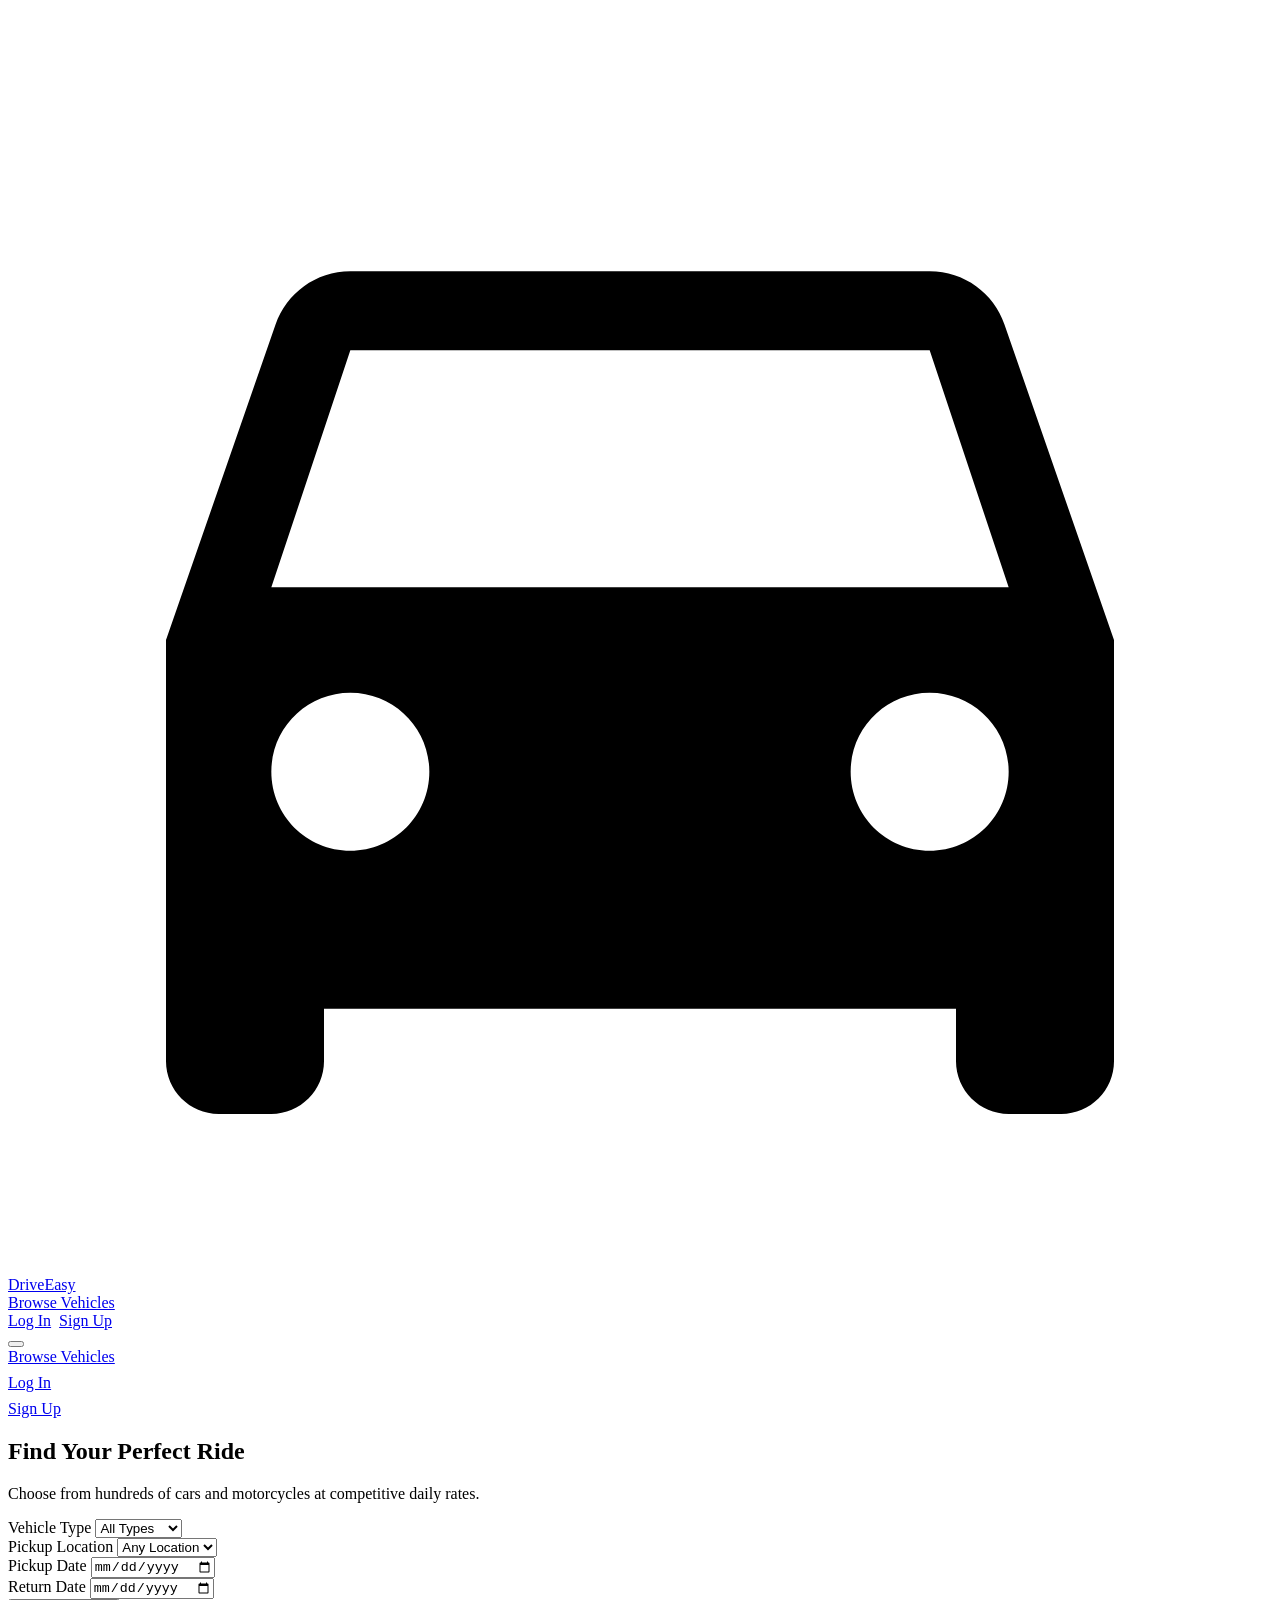
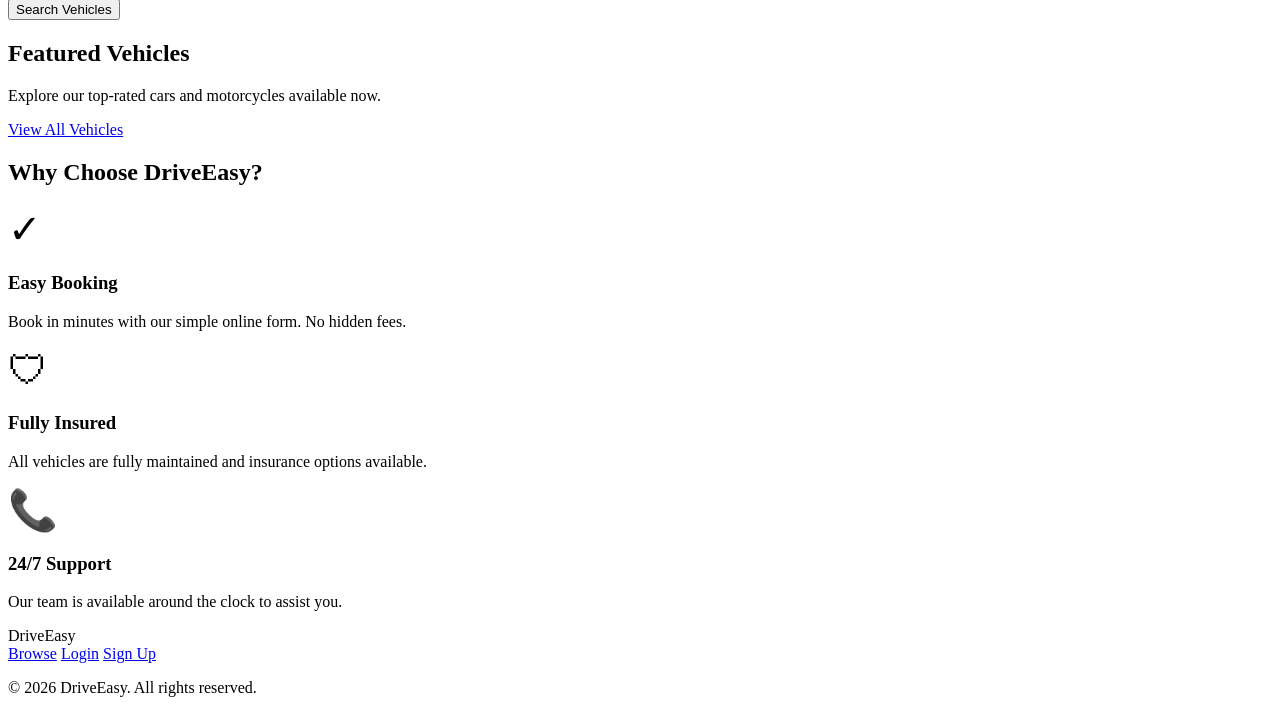
==== frontend/index.html @ a813a677 "Initial commit" ====
<!DOCTYPE html>
<html lang="en">
<head>
  <meta charset="UTF-8" />
  <meta name="viewport" content="width=device-width, initial-scale=1.0" />
  <title>DriveEasy — Car & Motorcycle Rental</title>
  <link rel="stylesheet" href="/css/style.css" />
  <link rel="stylesheet" href="/css/responsive.css" />
</head>
<body data-page="home">

  <!-- ── NAVIGATION ──────────────────────────────────────── -->
  <header>
    <nav class="navbar" role="navigation" aria-label="Main navigation">
      <div class="container">
        <a href="/index.html" class="navbar-brand" aria-label="DriveEasy home">
          <svg viewBox="0 0 24 24" aria-hidden="true">
            <path d="M18.92 6.01C18.72 5.42 18.16 5 17.5 5h-11c-.66 0-1.21.42-1.42 1.01L3 12v8c0 .55.45 1 1 1h1c.55 0 1-.45 1-1v-1h12v1c0 .55.45 1 1 1h1c.55 0 1-.45 1-1v-8l-2.08-5.99zM6.5 16c-.83 0-1.5-.67-1.5-1.5S5.67 13 6.5 13s1.5.67 1.5 1.5S7.33 16 6.5 16zm11 0c-.83 0-1.5-.67-1.5-1.5s.67-1.5 1.5-1.5 1.5.67 1.5 1.5-.67 1.5-1.5 1.5zM5 11l1.5-4.5h11L19 11H5z"/>
          </svg>
          DriveEasy
        </a>

        <!-- Desktop links -->
        <div class="nav-links" id="nav-links">
          <a href="/pages/search.html">Browse Vehicles</a>

          <!-- Logged-in links -->
          <a href="/pages/my-bookings.html" data-auth="loggedIn" style="display:none">My Bookings</a>
          <a href="/pages/admin/dashboard.html" data-auth-role="staff,manager" style="display:none">Admin</a>

          <!-- Auth buttons -->
          <div data-auth="loggedOut" style="display:flex;gap:8px;">
            <a href="/pages/login.html"    class="btn btn-secondary btn-sm">Log In</a>
            <a href="/pages/register.html" class="btn btn-primary   btn-sm">Sign Up</a>
          </div>

          <!-- Avatar + dropdown (populated by auth.js) -->
          <div class="nav-user" data-auth="loggedIn" style="display:none"></div>
        </div>

        <!-- Hamburger (mobile) -->
        <button class="hamburger" id="hamburger-btn" aria-label="Toggle menu" aria-expanded="false">
          <span></span><span></span><span></span>
        </button>
      </div>

      <!-- Mobile menu -->
      <div class="mobile-menu" id="mobile-menu" role="menu">
        <a href="/pages/search.html">Browse Vehicles</a>
        <a href="/pages/my-bookings.html" data-mobile-auth="loggedIn" style="display:none">My Bookings</a>
        <a href="/pages/admin/dashboard.html" data-mobile-auth-role="staff,manager" style="display:none">Admin</a>
        <a href="/pages/profile.html" data-mobile-auth="loggedIn" style="display:none">Profile</a>
        <div data-mobile-auth="loggedOut" style="display:flex;flex-direction:column;gap:8px;padding-top:8px;">
          <a href="/pages/login.html"    class="btn btn-secondary">Log In</a>
          <a href="/pages/register.html" class="btn btn-primary">Sign Up</a>
        </div>
        <button class="btn btn-secondary" data-action="logout" data-mobile-auth="loggedIn" style="display:none">Log Out</button>
      </div>
    </nav>
  </header>

  <main>
    <!-- ── HERO ──────────────────────────────────────────── -->
    <section class="hero" aria-labelledby="hero-heading">
      <div class="container">
        <h1 class="hero-title" id="hero-heading">Find Your Perfect Ride</h1>
        <p class="hero-subtitle">
          Choose from hundreds of cars and motorcycles at competitive daily rates.
        </p>

        <!-- Hero Search Form -->
        <form class="hero-search" id="hero-search-form" aria-label="Vehicle search">
          <div class="form-group" style="margin:0">
            <label for="search-type">Vehicle Type</label>
            <select id="search-type" aria-label="Select vehicle type">
              <option value="">All Types</option>
              <option value="car">Car</option>
              <option value="motorcycle">Motorcycle</option>
              <option value="suv">SUV</option>
              <option value="van">Van</option>
              <option value="truck">Truck</option>
            </select>
          </div>

          <div class="form-group" style="margin:0">
            <label for="search-location">Pickup Location</label>
            <select id="search-location" aria-label="Select pickup location">
              <option value="">Any Location</option>
            </select>
          </div>

          <div class="form-group" style="margin:0">
            <label for="search-pickup">Pickup Date</label>
            <input type="date" id="search-pickup" aria-label="Pickup date" />
          </div>

          <div class="form-group" style="margin:0">
            <label for="search-return">Return Date</label>
            <input type="date" id="search-return" aria-label="Return date" />
          </div>

          <button type="submit" class="btn btn-primary btn-lg" style="align-self:flex-end;">
            Search Vehicles
          </button>
        </form>
      </div>
    </section>

    <!-- ── FEATURED VEHICLES ─────────────────────────────── -->
    <section class="py-2xl" aria-labelledby="featured-heading">
      <div class="container">
        <h2 class="section-title" id="featured-heading">Featured Vehicles</h2>
        <p class="section-subtitle">Explore our top-rated cars and motorcycles available now.</p>

        <div id="featured-vehicles">
          <!-- Rendered by app.js: loadFeaturedVehicles() -->
          <div class="spinner-overlay" role="status" aria-label="Loading vehicles">
            <div class="spinner"></div>
          </div>
        </div>

        <div class="text-center mt-xl">
          <a href="/pages/search.html" class="btn btn-outline btn-lg">
            View All Vehicles
          </a>
        </div>
      </div>
    </section>

    <!-- ── WHY US ─────────────────────────────────────────── -->
    <section class="py-2xl" style="background:var(--color-surface);border-top:1px solid var(--color-border);" aria-labelledby="why-heading">
      <div class="container">
        <h2 class="section-title text-center" id="why-heading">Why Choose DriveEasy?</h2>
        <div class="grid-3" style="margin-top:var(--spacing-xl);">
          <div class="text-center" style="padding:var(--spacing-lg);">
            <div style="font-size:2.5rem;margin-bottom:var(--spacing-md);" aria-hidden="true">✓</div>
            <h3>Easy Booking</h3>
            <p class="text-muted">Book in minutes with our simple online form. No hidden fees.</p>
          </div>
          <div class="text-center" style="padding:var(--spacing-lg);">
            <div style="font-size:2.5rem;margin-bottom:var(--spacing-md);" aria-hidden="true">🛡</div>
            <h3>Fully Insured</h3>
            <p class="text-muted">All vehicles are fully maintained and insurance options available.</p>
          </div>
          <div class="text-center" style="padding:var(--spacing-lg);">
            <div style="font-size:2.5rem;margin-bottom:var(--spacing-md);" aria-hidden="true">📞</div>
            <h3>24/7 Support</h3>
            <p class="text-muted">Our team is available around the clock to assist you.</p>
          </div>
        </div>
      </div>
    </section>
  </main>

  <!-- ── FOOTER ─────────────────────────────────────────── -->
  <footer role="contentinfo">
    <div class="container">
      <div class="footer-brand">DriveEasy</div>
      <nav class="footer-links" aria-label="Footer navigation">
        <a href="/pages/search.html">Browse</a>
        <a href="/pages/login.html">Login</a>
        <a href="/pages/register.html">Sign Up</a>
      </nav>
      <p class="footer-copy">&copy; 2026 DriveEasy. All rights reserved.</p>
    </div>
  </footer>

  <!-- Scripts — load order matters -->
  <script src="/js/utils.js"></script>
  <script src="/js/ui.js"></script>
  <script src="/js/api.js"></script>
  <script src="/js/auth.js"></script>
  <script src="/js/app.js"></script>
</body>
</html>
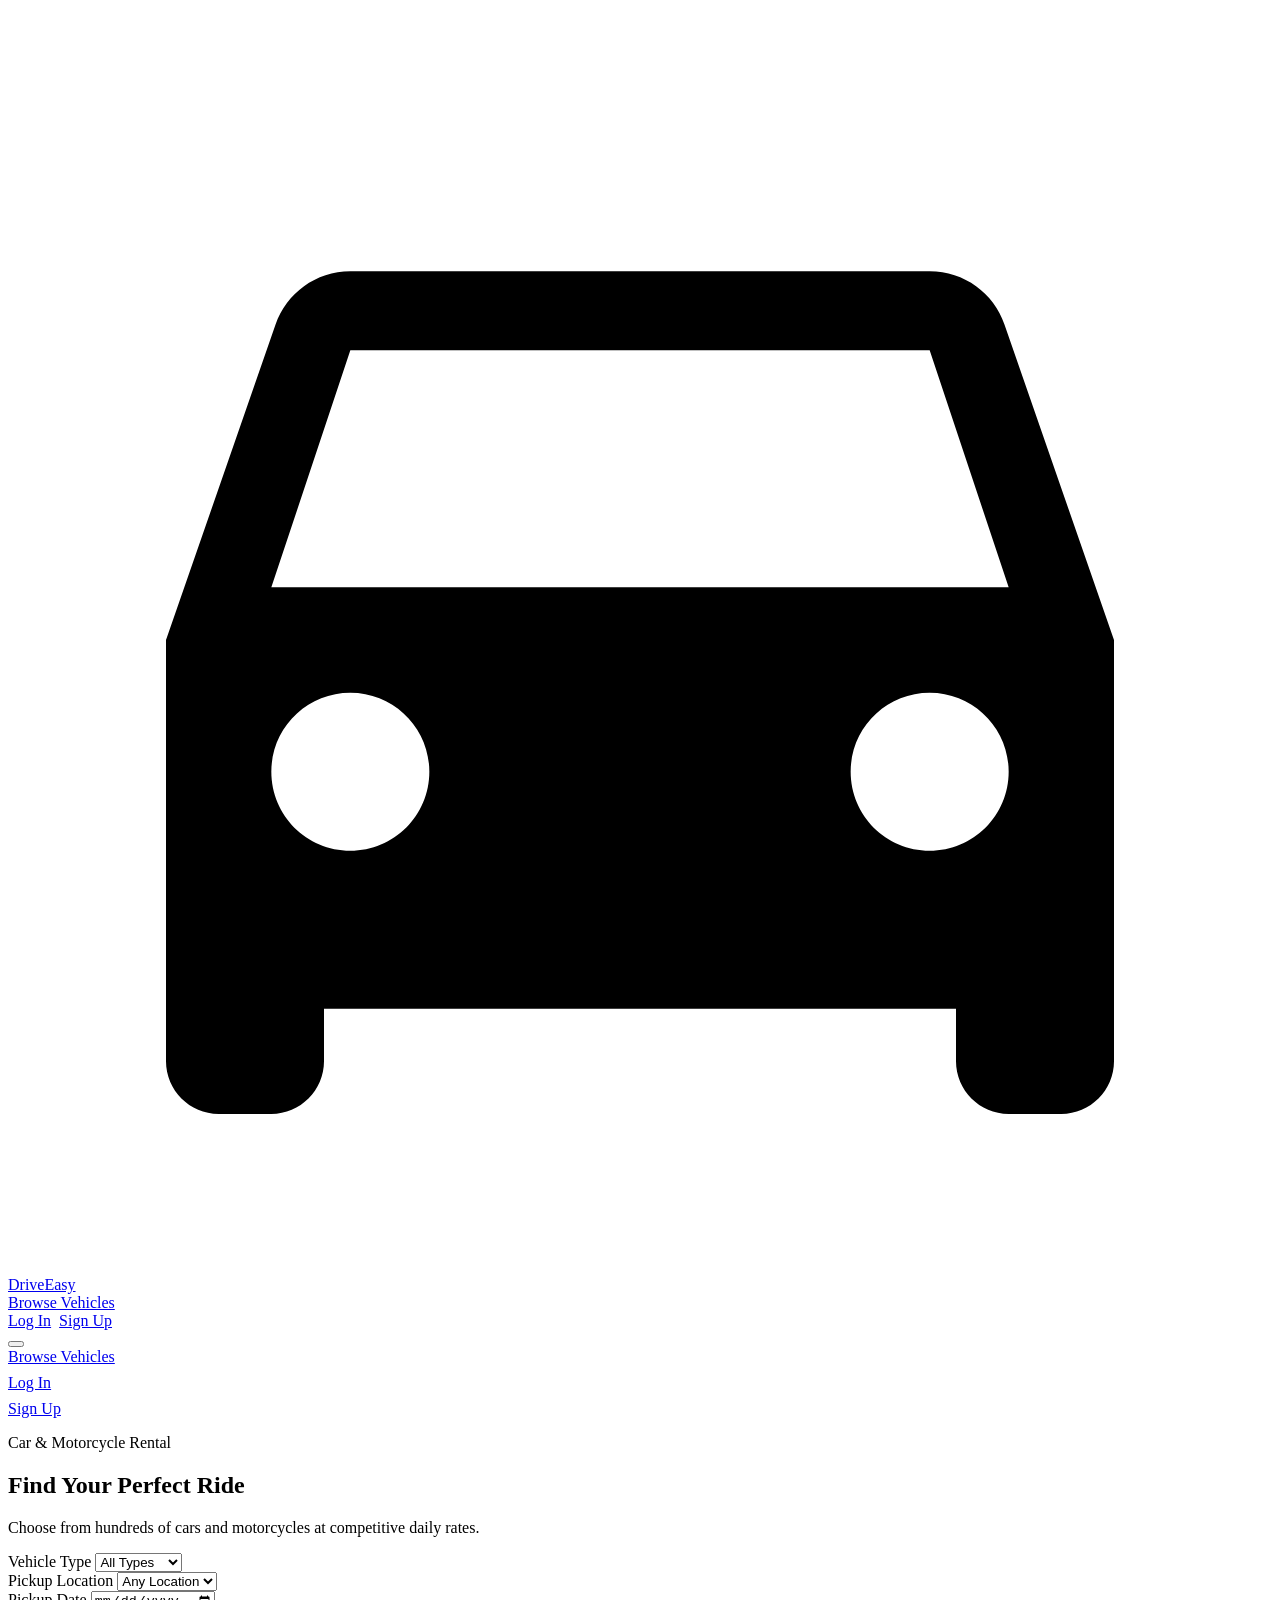
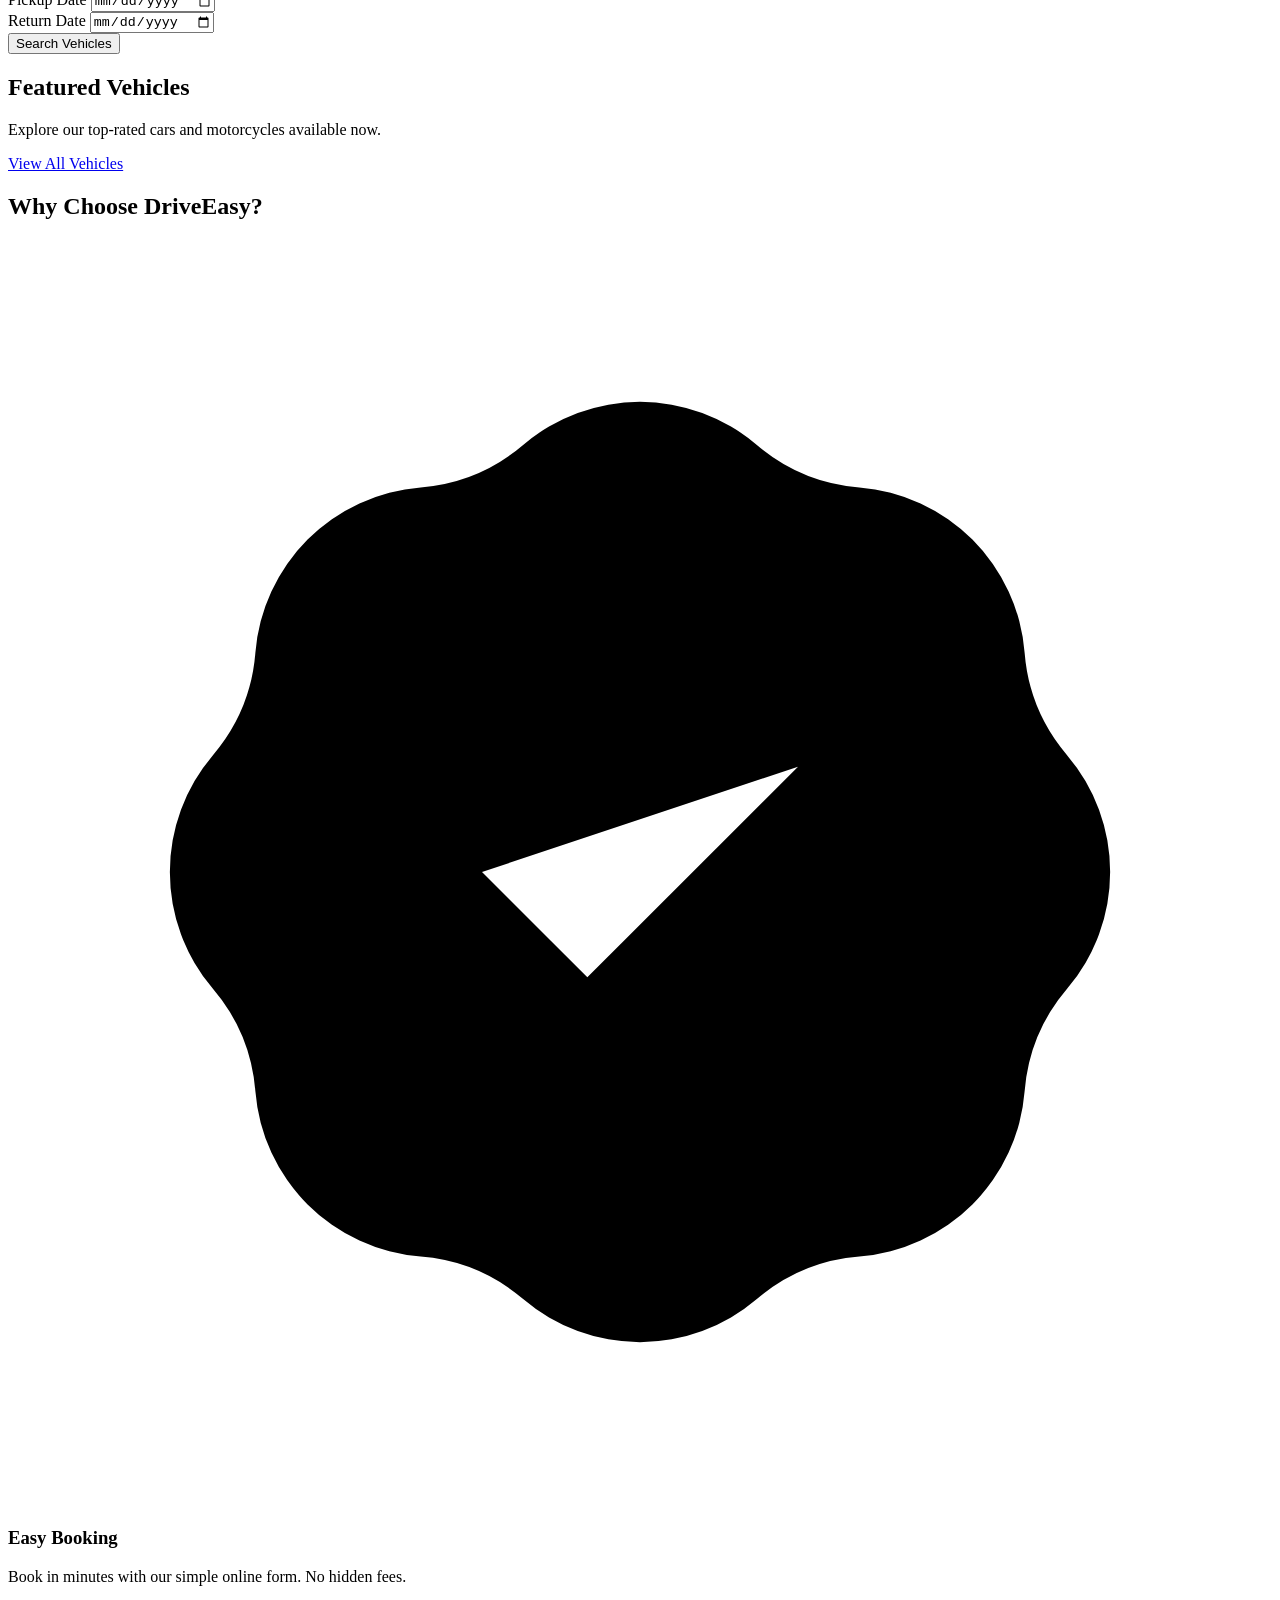
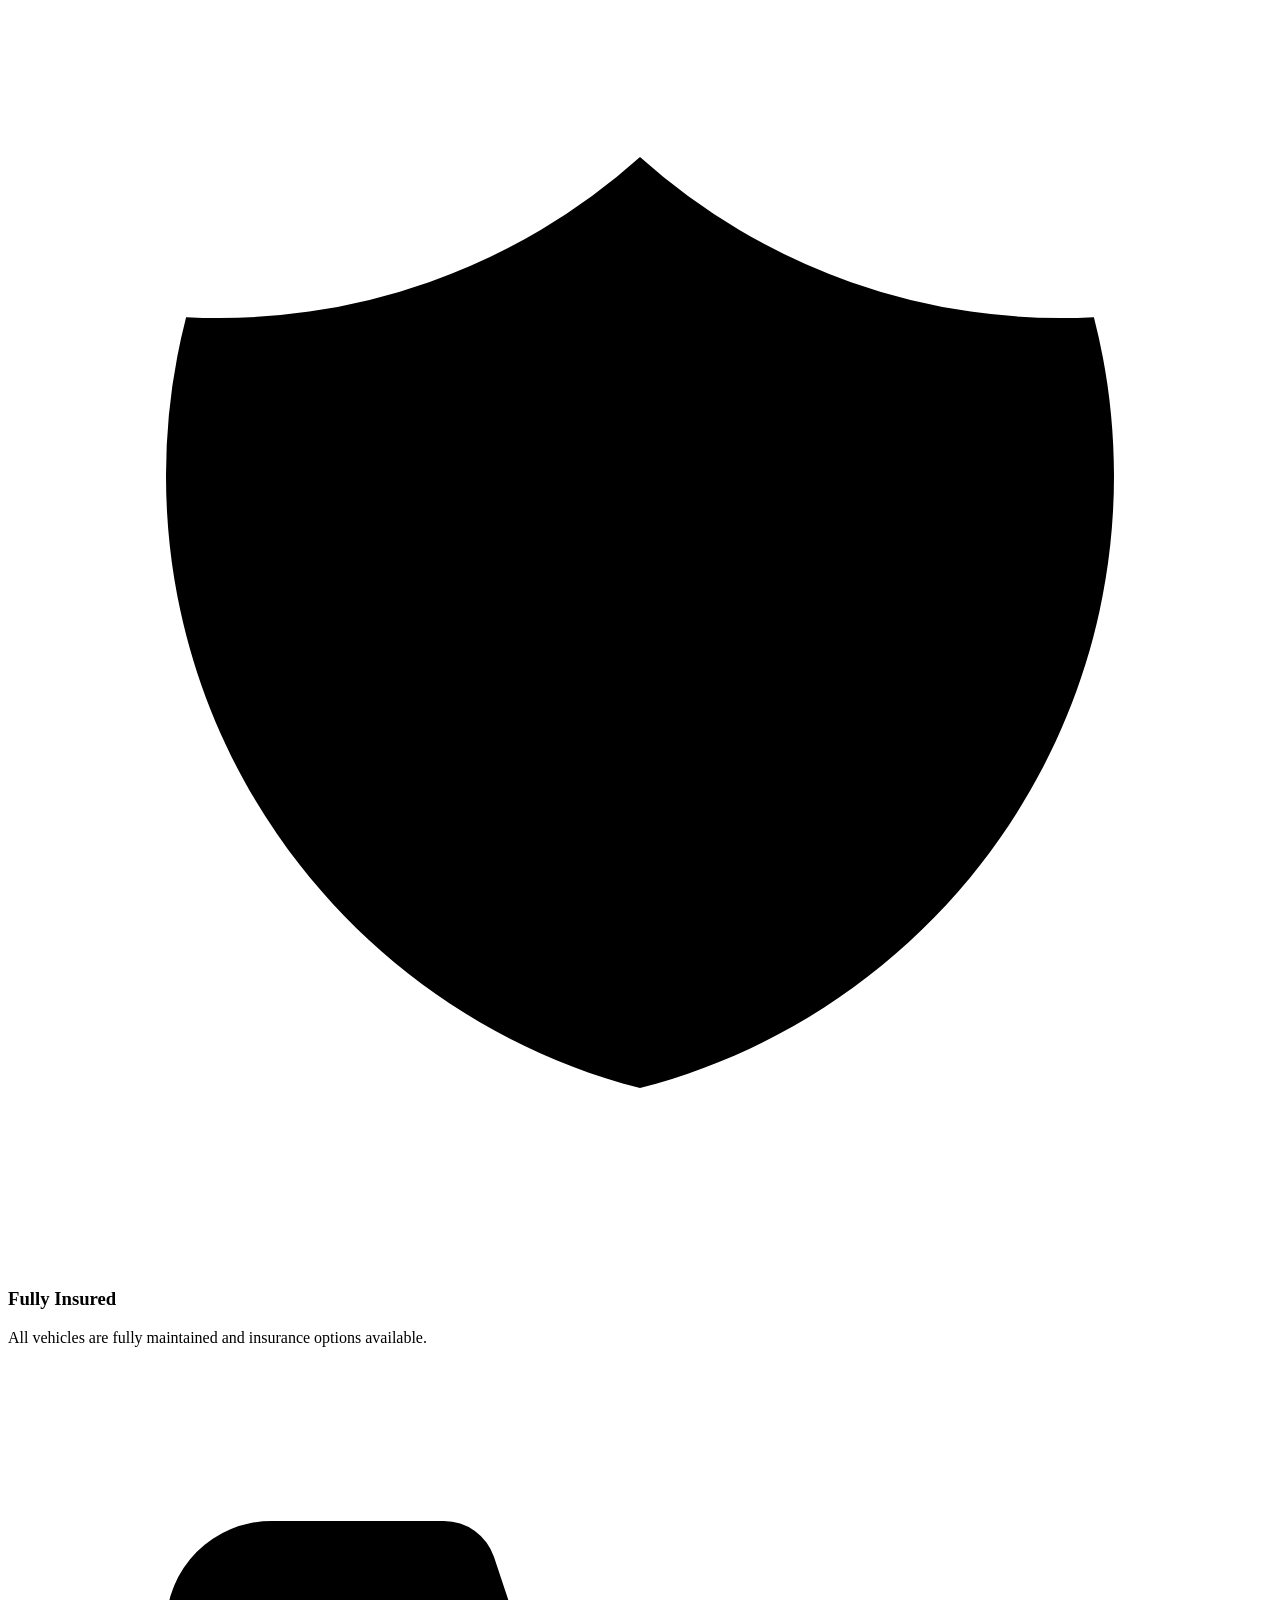
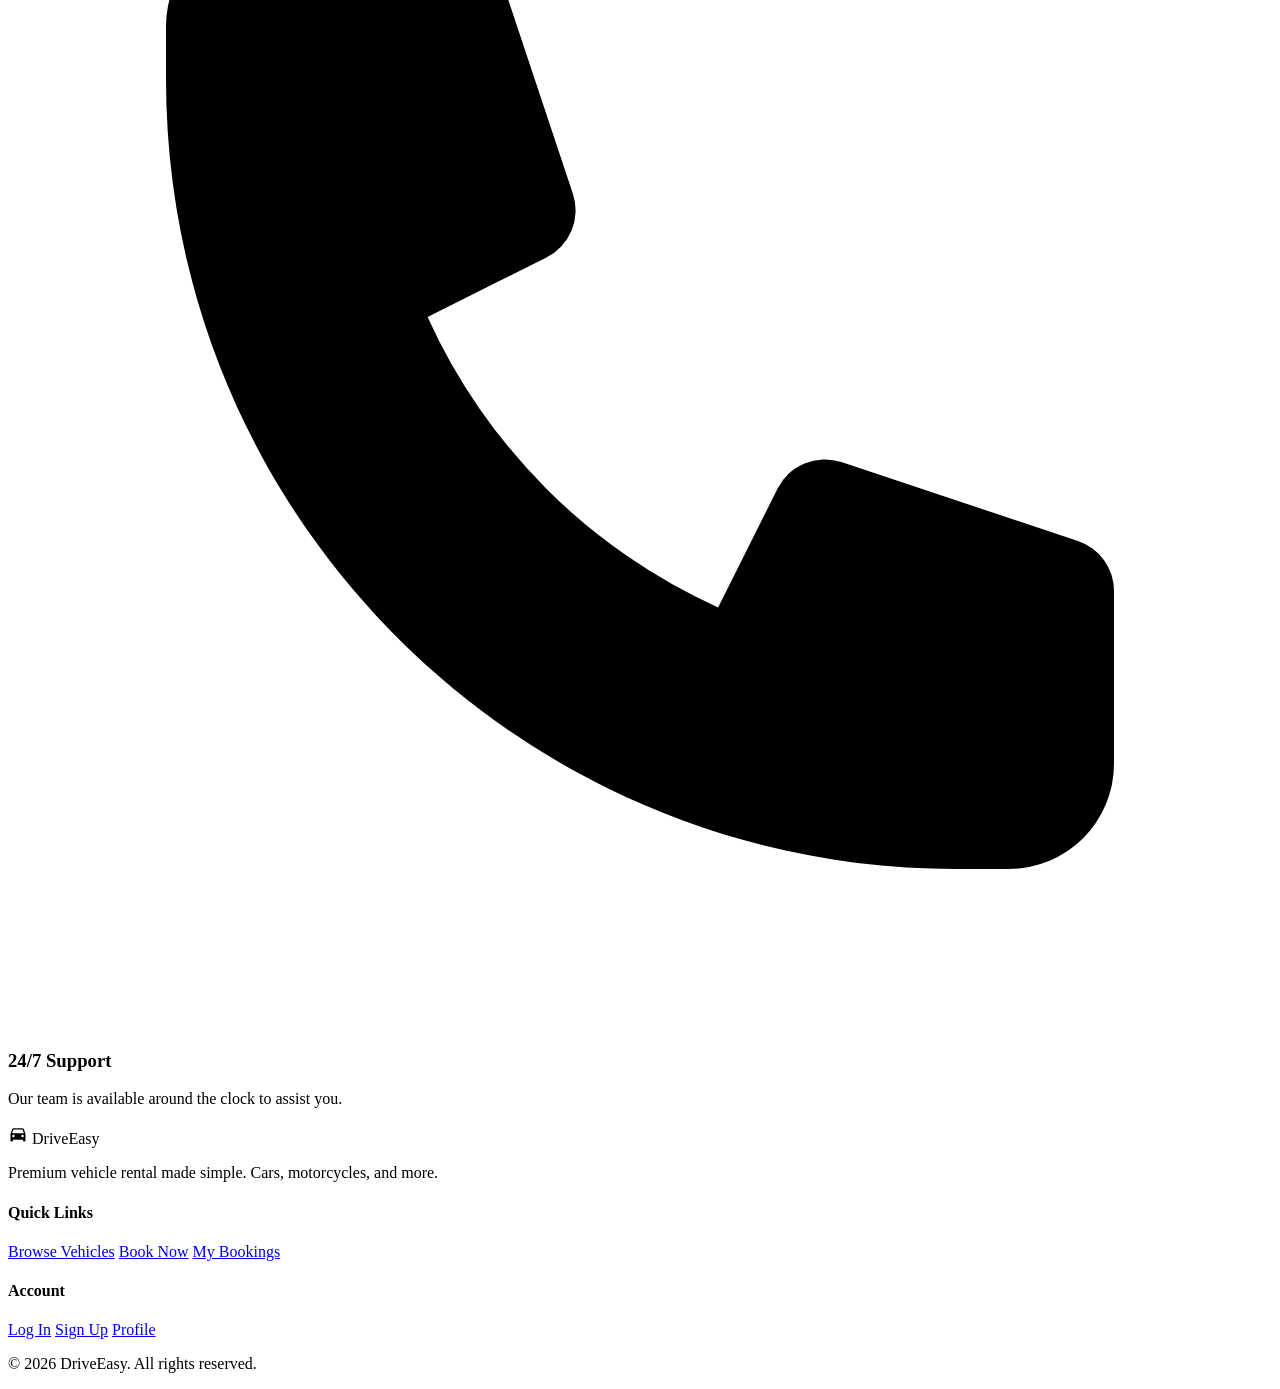
==== commit a55ef107: "Apply visual/UI polish to frontend: fonts, frosted navbar, photo hero, icon cards, richer footer - A" ====
--- a/frontend/index.html
+++ b/frontend/index.html
@@ -4,6 +4,9 @@
   <meta charset="UTF-8" />
   <meta name="viewport" content="width=device-width, initial-scale=1.0" />
   <title>DriveEasy — Car & Motorcycle Rental</title>
+  <link rel="preconnect" href="https://fonts.googleapis.com" />
+  <link rel="preconnect" href="https://fonts.gstatic.com" crossorigin />
+  <link href="https://fonts.googleapis.com/css2?family=Barlow+Condensed:wght@600;700;800&family=Plus+Jakarta+Sans:ital,wght@0,400;0,500;0,600;0,700;1,400&display=swap" rel="stylesheet" />
   <link rel="stylesheet" href="/css/style.css" />
   <link rel="stylesheet" href="/css/responsive.css" />
 </head>
@@ -62,13 +65,16 @@
   <main>
     <!-- ── HERO ──────────────────────────────────────────── -->
     <section class="hero" aria-labelledby="hero-heading">
-      <div class="container">
+      <div class="hero-bg" aria-hidden="true"></div>
+      <div class="hero-overlay" aria-hidden="true"></div>
+      <div class="container">
+        <p class="hero-eyebrow">Car &amp; Motorcycle Rental</p>
         <h1 class="hero-title" id="hero-heading">Find Your Perfect Ride</h1>
         <p class="hero-subtitle">
           Choose from hundreds of cars and motorcycles at competitive daily rates.
         </p>
 
-        <!-- Hero Search Form -->
+        <!-- Hero Search Form — unchanged -->
         <form class="hero-search" id="hero-search-form" aria-label="Vehicle search">
           <div class="form-group" style="margin:0">
             <label for="search-type">Vehicle Type</label>
@@ -81,24 +87,20 @@
               <option value="truck">Truck</option>
             </select>
           </div>
-
           <div class="form-group" style="margin:0">
             <label for="search-location">Pickup Location</label>
             <select id="search-location" aria-label="Select pickup location">
               <option value="">Any Location</option>
             </select>
           </div>
-
           <div class="form-group" style="margin:0">
             <label for="search-pickup">Pickup Date</label>
             <input type="date" id="search-pickup" aria-label="Pickup date" />
           </div>
-
           <div class="form-group" style="margin:0">
             <label for="search-return">Return Date</label>
             <input type="date" id="search-return" aria-label="Return date" />
           </div>
-
           <button type="submit" class="btn btn-primary btn-lg" style="align-self:flex-end;">
             Search Vehicles
           </button>
@@ -132,18 +134,24 @@
       <div class="container">
         <h2 class="section-title text-center" id="why-heading">Why Choose DriveEasy?</h2>
         <div class="grid-3" style="margin-top:var(--spacing-xl);">
-          <div class="text-center" style="padding:var(--spacing-lg);">
-            <div style="font-size:2.5rem;margin-bottom:var(--spacing-md);" aria-hidden="true">✓</div>
+          <div class="why-card">
+            <div class="why-icon">
+              <svg viewBox="0 0 24 24" aria-hidden="true"><path d="M9 12l2 2 4-4M7.835 4.697a3.42 3.42 0 001.946-.806 3.42 3.42 0 014.438 0 3.42 3.42 0 001.946.806 3.42 3.42 0 013.138 3.138 3.42 3.42 0 00.806 1.946 3.42 3.42 0 010 4.438 3.42 3.42 0 00-.806 1.946 3.42 3.42 0 01-3.138 3.138 3.42 3.42 0 00-1.946.806 3.42 3.42 0 01-4.438 0 3.42 3.42 0 00-1.946-.806 3.42 3.42 0 01-3.138-3.138 3.42 3.42 0 00-.806-1.946 3.42 3.42 0 010-4.438 3.42 3.42 0 00.806-1.946 3.42 3.42 0 013.138-3.138z"/></svg>
+            </div>
             <h3>Easy Booking</h3>
             <p class="text-muted">Book in minutes with our simple online form. No hidden fees.</p>
           </div>
-          <div class="text-center" style="padding:var(--spacing-lg);">
-            <div style="font-size:2.5rem;margin-bottom:var(--spacing-md);" aria-hidden="true">🛡</div>
+          <div class="why-card">
+            <div class="why-icon">
+              <svg viewBox="0 0 24 24" aria-hidden="true"><path d="M9 12l2 2 4-4m5.618-4.016A11.955 11.955 0 0112 2.944a11.955 11.955 0 01-8.618 3.04A12.02 12.02 0 003 9c0 5.591 3.824 10.29 9 11.622 5.176-1.332 9-6.03 9-11.622 0-1.042-.133-2.052-.382-3.016z"/></svg>
+            </div>
             <h3>Fully Insured</h3>
             <p class="text-muted">All vehicles are fully maintained and insurance options available.</p>
           </div>
-          <div class="text-center" style="padding:var(--spacing-lg);">
-            <div style="font-size:2.5rem;margin-bottom:var(--spacing-md);" aria-hidden="true">📞</div>
+          <div class="why-card">
+            <div class="why-icon">
+              <svg viewBox="0 0 24 24" aria-hidden="true"><path d="M3 5a2 2 0 012-2h3.28a1 1 0 01.948.684l1.498 4.493a1 1 0 01-.502 1.21l-2.257 1.13a11.042 11.042 0 005.516 5.516l1.13-2.257a1 1 0 011.21-.502l4.493 1.498a1 1 0 01.684.949V19a2 2 0 01-2 2h-1C9.716 21 3 14.284 3 6V5z"/></svg>
+            </div>
             <h3>24/7 Support</h3>
             <p class="text-muted">Our team is available around the clock to assist you.</p>
           </div>
@@ -155,13 +163,34 @@
   <!-- ── FOOTER ─────────────────────────────────────────── -->
   <footer role="contentinfo">
     <div class="container">
-      <div class="footer-brand">DriveEasy</div>
-      <nav class="footer-links" aria-label="Footer navigation">
-        <a href="/pages/search.html">Browse</a>
-        <a href="/pages/login.html">Login</a>
-        <a href="/pages/register.html">Sign Up</a>
-      </nav>
-      <p class="footer-copy">&copy; 2026 DriveEasy. All rights reserved.</p>
+      <div class="footer-grid">
+        <div class="footer-col footer-col-brand">
+          <div class="footer-brand">
+            <svg viewBox="0 0 24 24" aria-hidden="true" width="20" height="20"><path d="M18.92 6.01C18.72 5.42 18.16 5 17.5 5h-11c-.66 0-1.21.42-1.42 1.01L3 12v8c0 .55.45 1 1 1h1c.55 0 1-.45 1-1v-1h12v1c0 .55.45 1 1 1h1c.55 0 1-.45 1-1v-8l-2.08-5.99zM6.5 16c-.83 0-1.5-.67-1.5-1.5S5.67 13 6.5 13s1.5.67 1.5 1.5S7.33 16 6.5 16zm11 0c-.83 0-1.5-.67-1.5-1.5s.67-1.5 1.5-1.5 1.5.67 1.5 1.5-.67 1.5-1.5 1.5zM5 11l1.5-4.5h11L19 11H5z"/></svg>
+            DriveEasy
+          </div>
+          <p>Premium vehicle rental made simple. Cars, motorcycles, and more.</p>
+        </div>
+        <div class="footer-col">
+          <h4>Quick Links</h4>
+          <nav aria-label="Footer quick links">
+            <a href="/pages/search.html">Browse Vehicles</a>
+            <a href="/pages/booking.html">Book Now</a>
+            <a href="/pages/my-bookings.html">My Bookings</a>
+          </nav>
+        </div>
+        <div class="footer-col">
+          <h4>Account</h4>
+          <nav aria-label="Footer account links">
+            <a href="/pages/login.html">Log In</a>
+            <a href="/pages/register.html">Sign Up</a>
+            <a href="/pages/profile.html">Profile</a>
+          </nav>
+        </div>
+      </div>
+      <div class="footer-bottom">
+        <p>&copy; 2026 DriveEasy. All rights reserved.</p>
+      </div>
     </div>
   </footer>
 
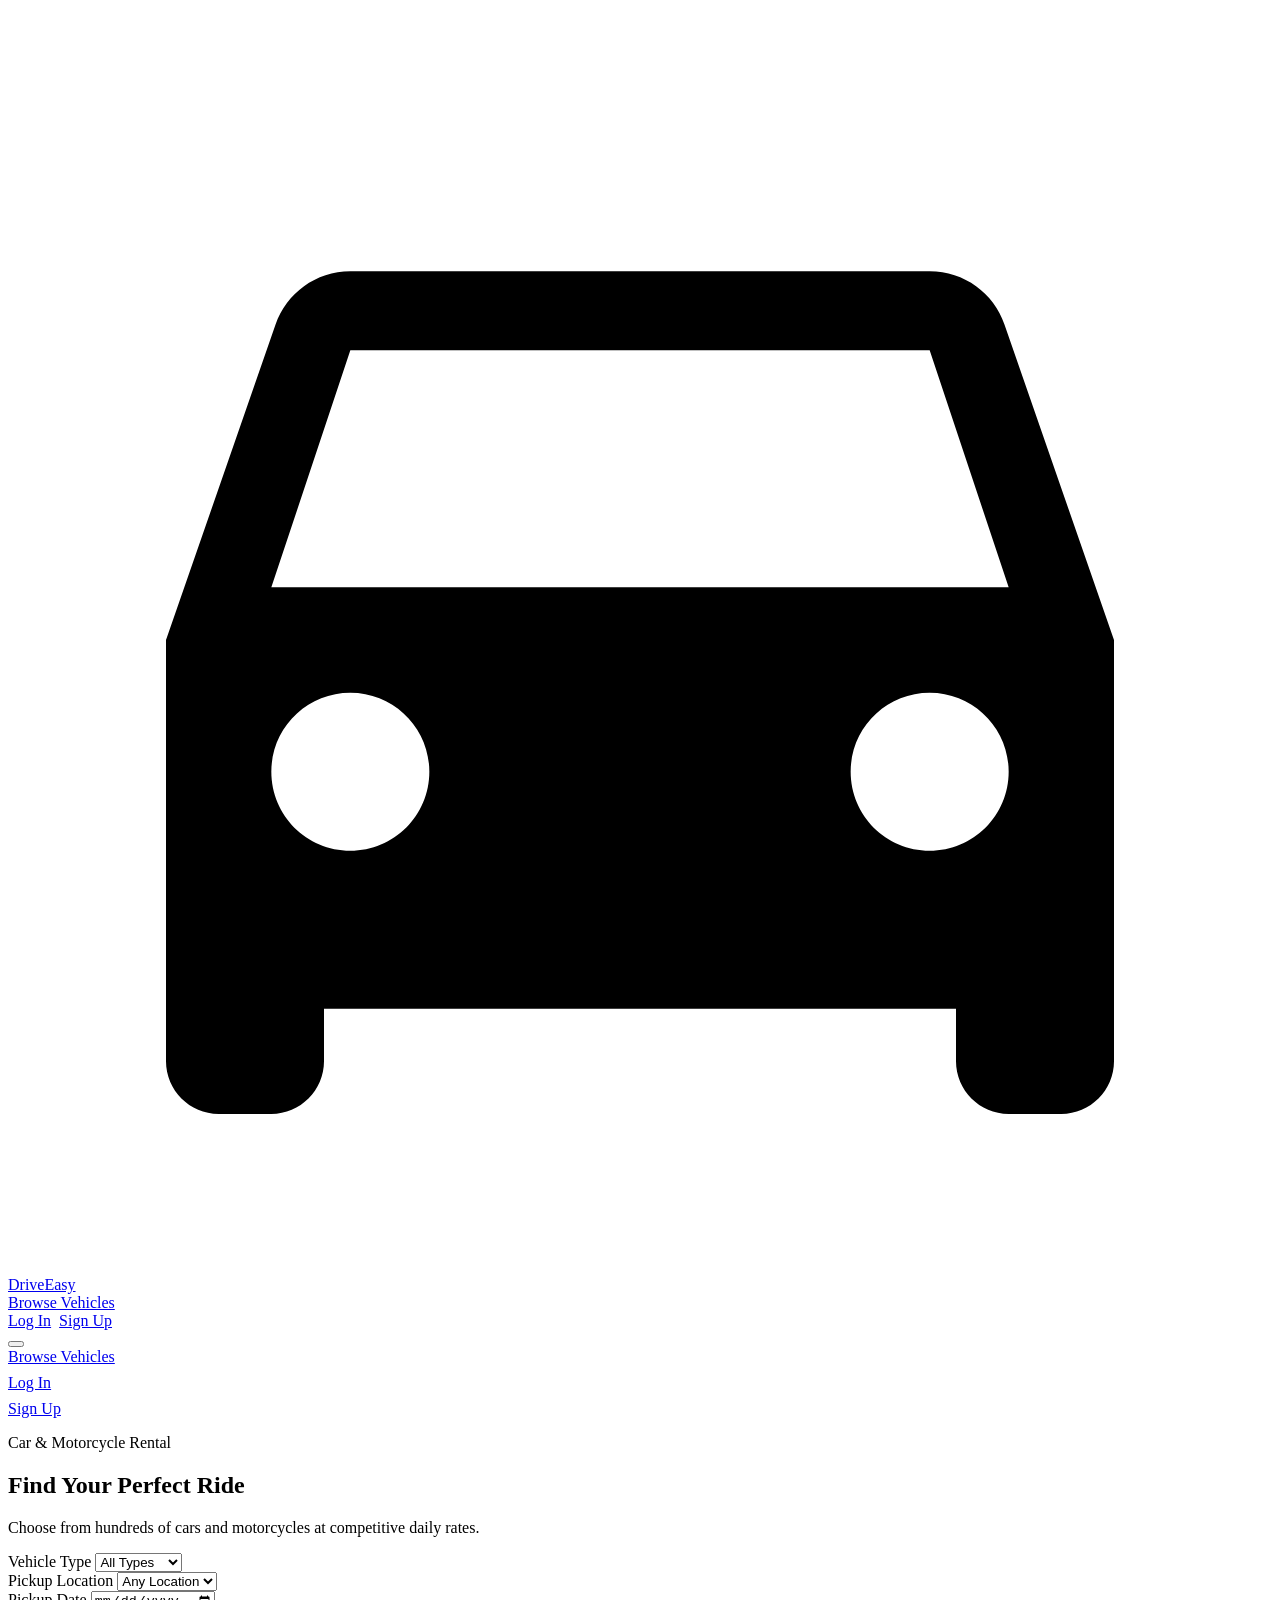
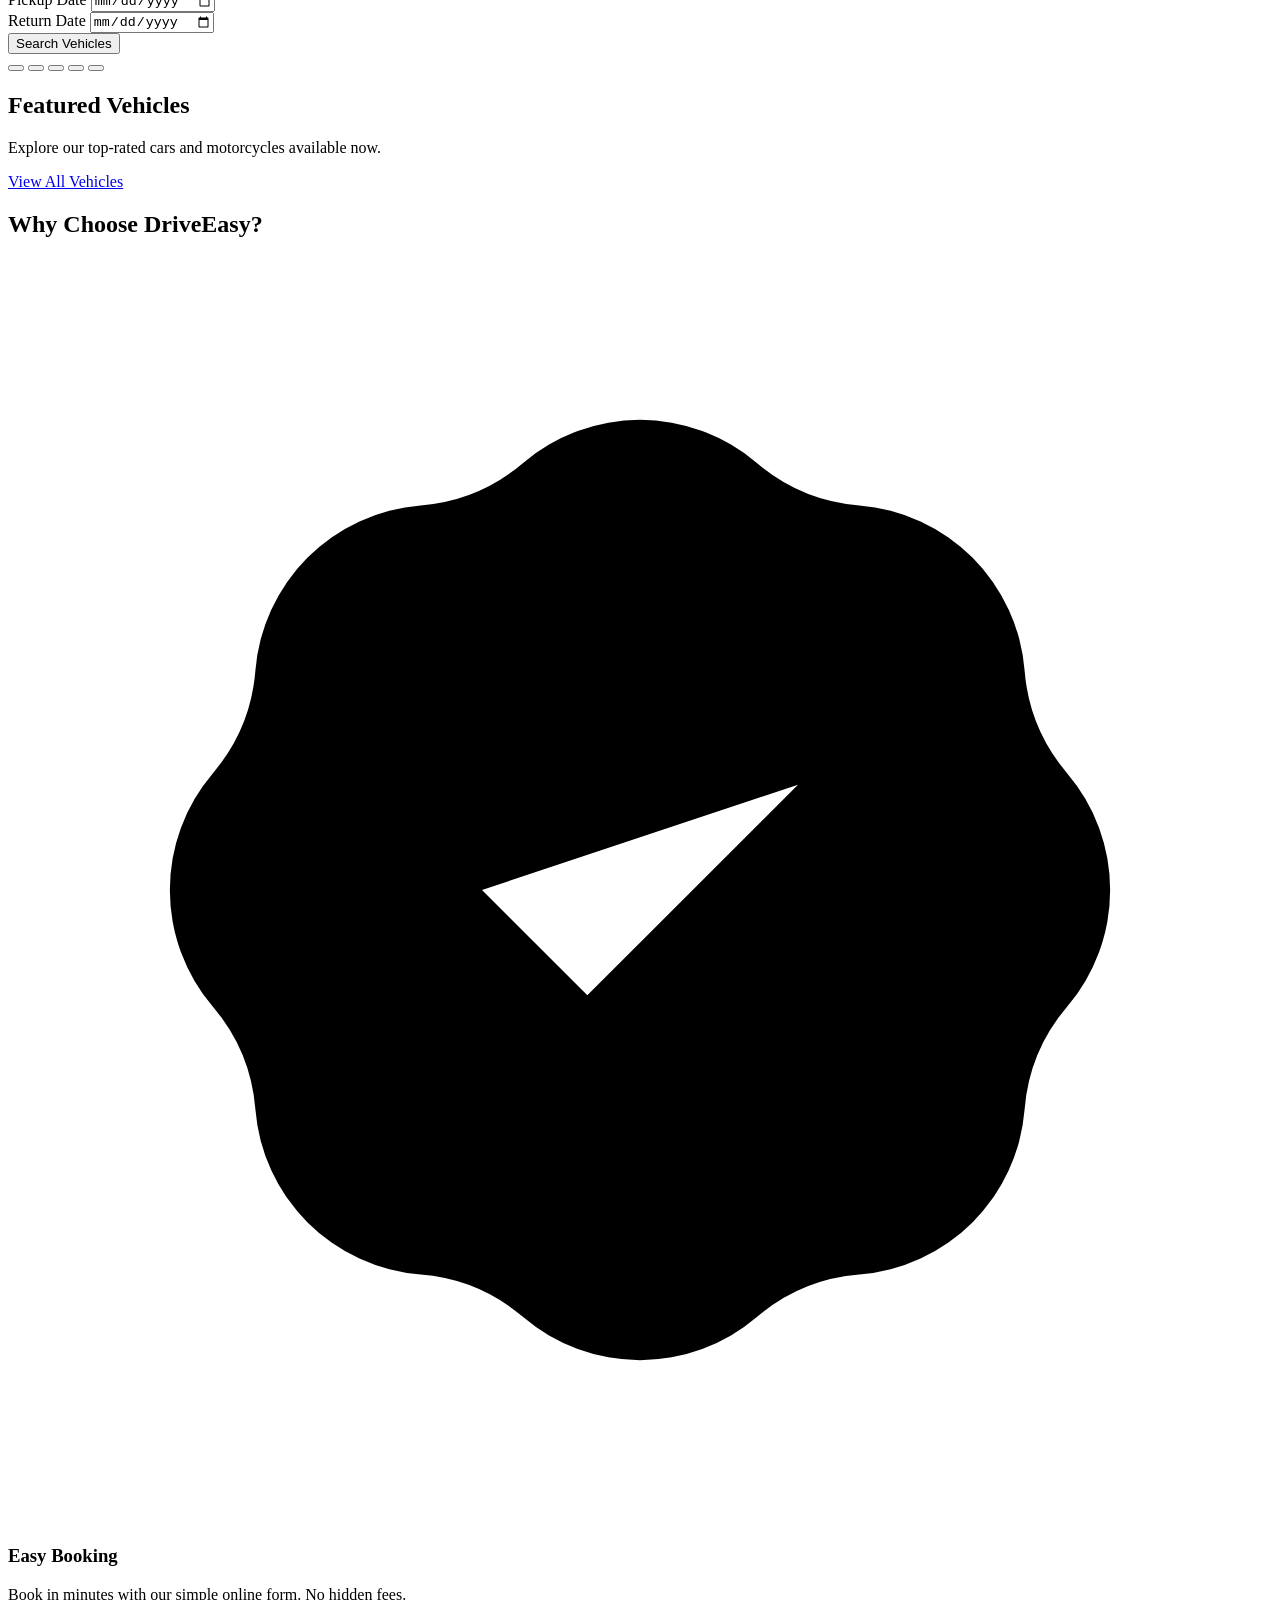
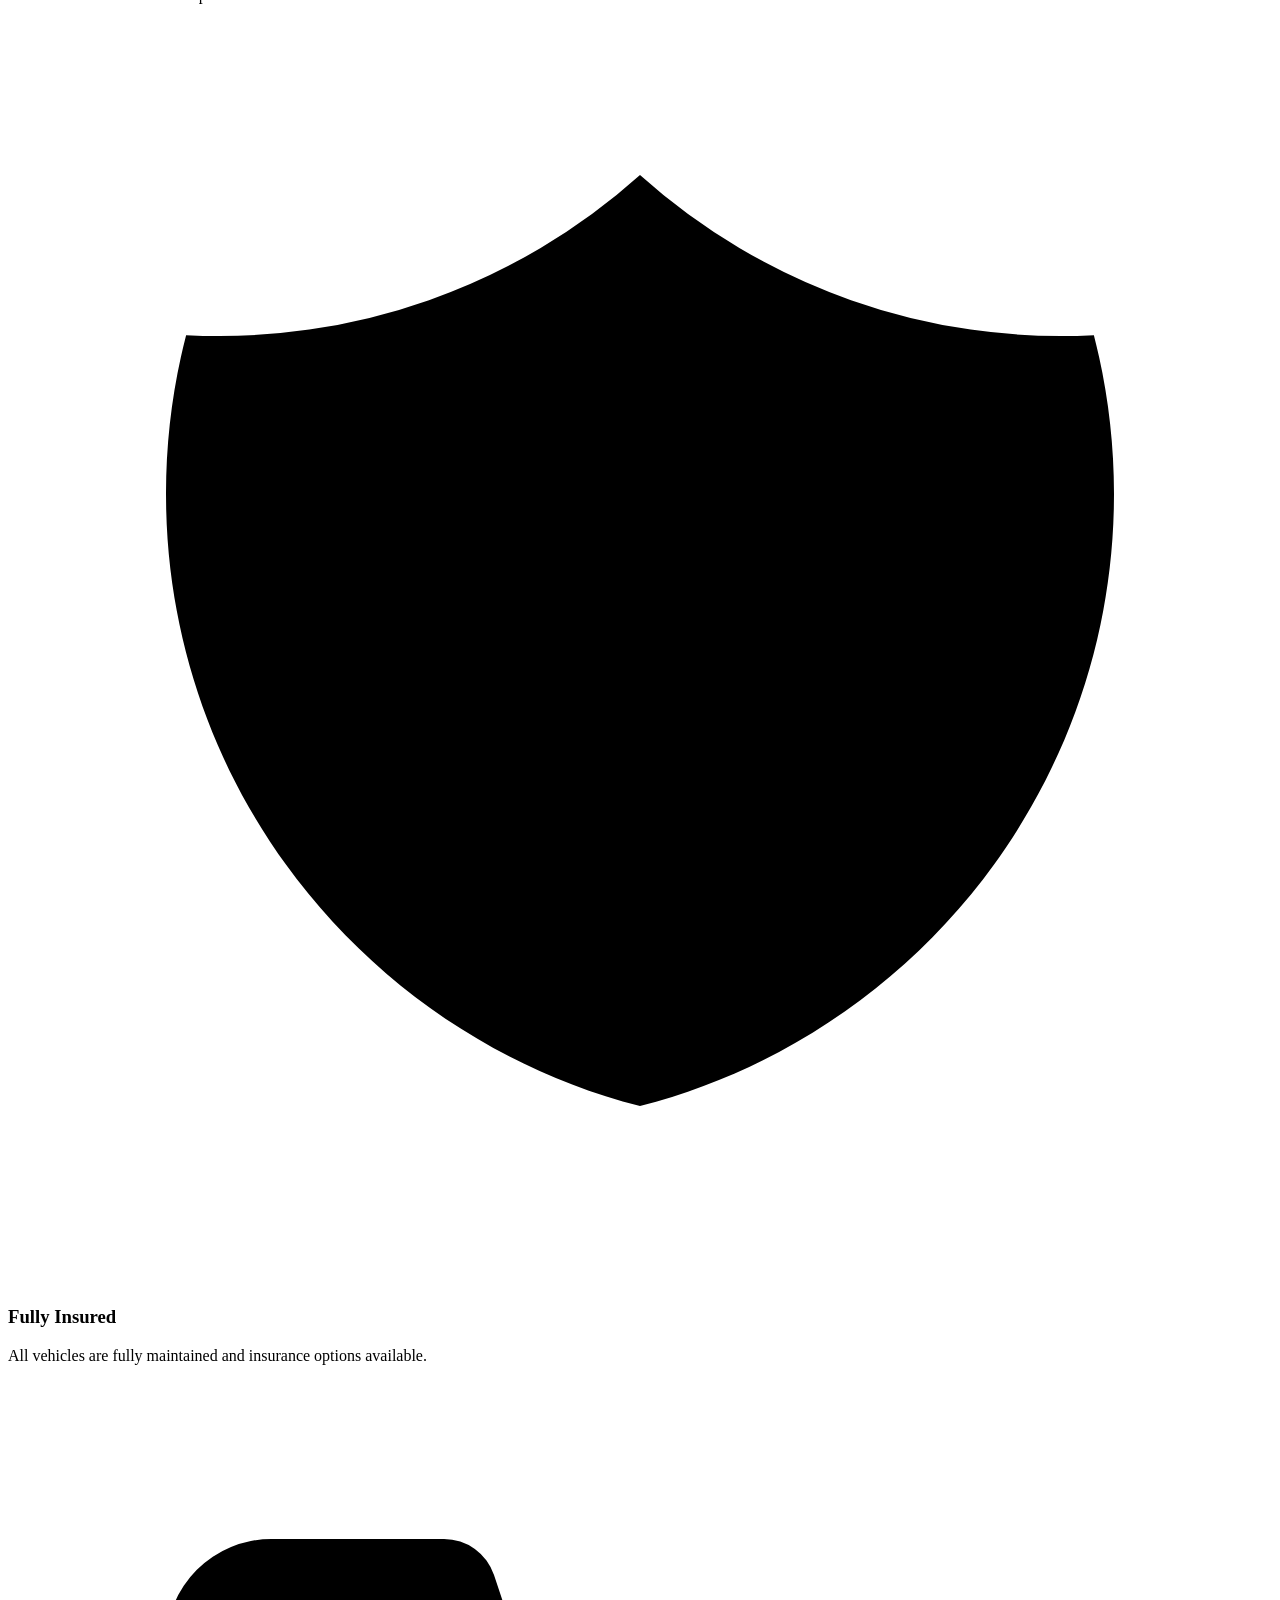
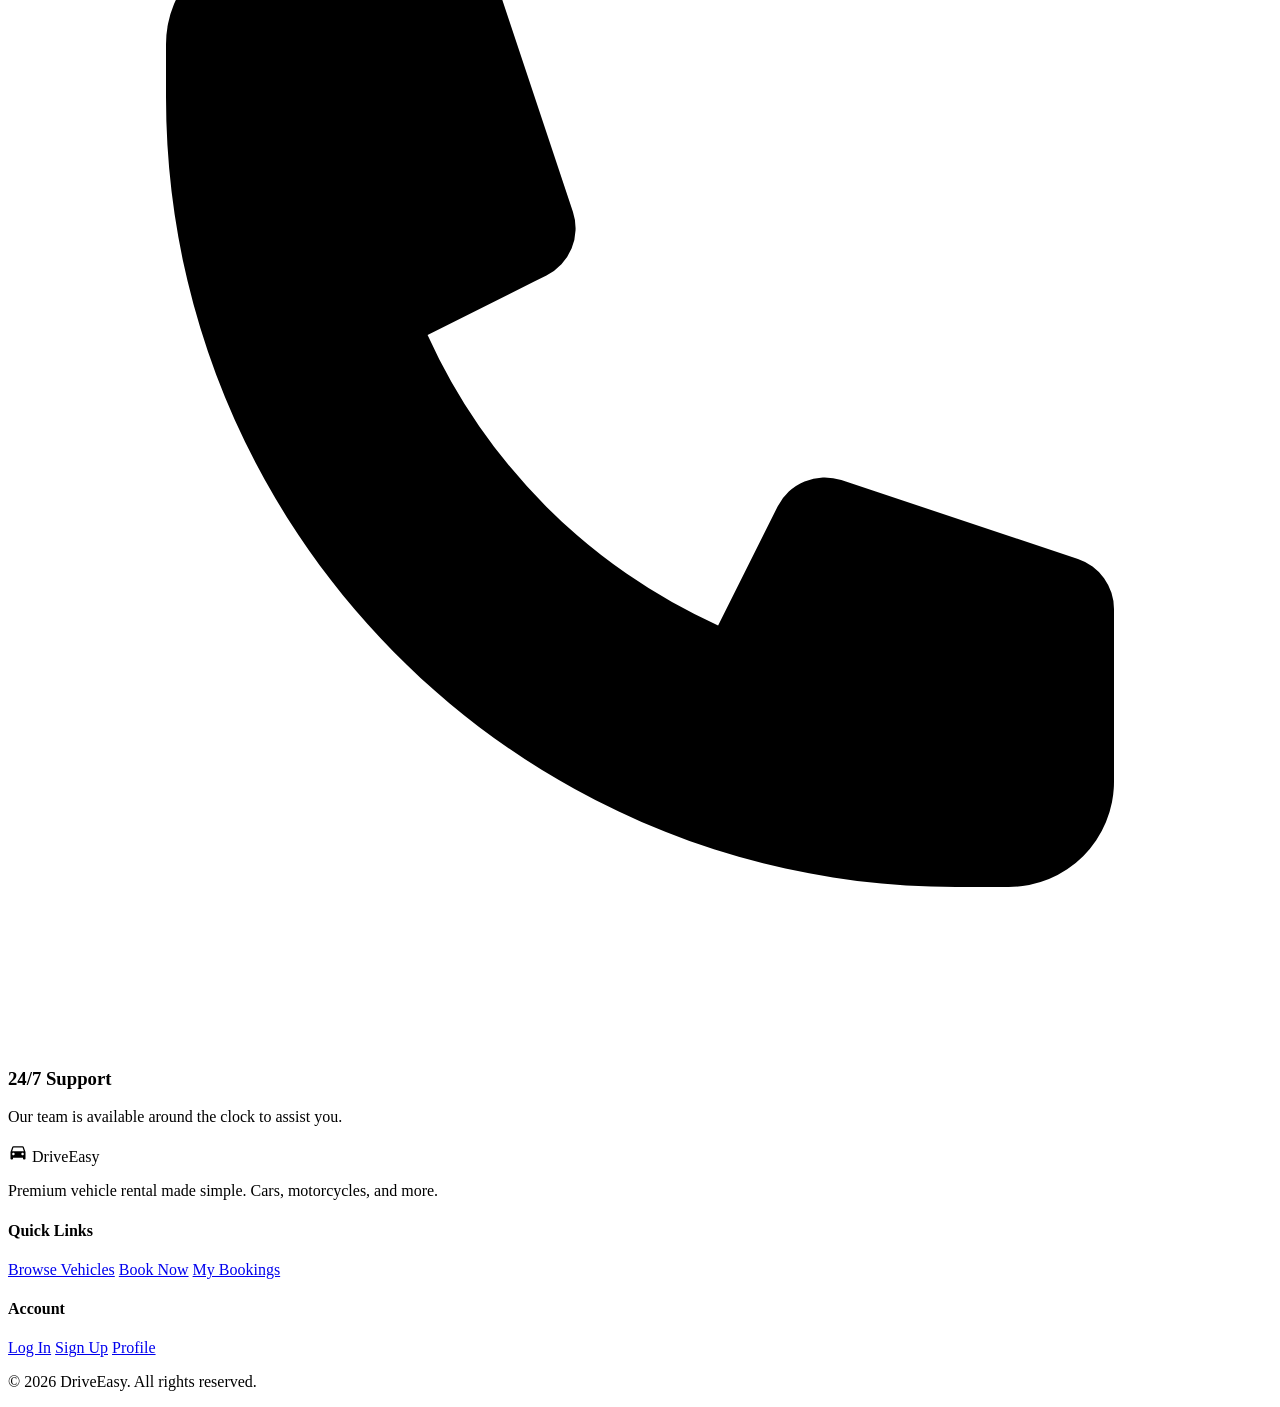
==== commit 18d7cce4: "Fix admin bookings display, reports, add carousel, sort, status badges, reservation, vehicle detail " ====
--- a/frontend/index.html
+++ b/frontend/index.html
@@ -65,7 +65,13 @@
   <main>
     <!-- ── HERO ──────────────────────────────────────────── -->
     <section class="hero" aria-labelledby="hero-heading">
-      <div class="hero-bg" aria-hidden="true"></div>
+      <div class="hero-carousel" aria-hidden="true">
+        <div class="hero-slide active" style="background-image:url('https://images.unsplash.com/photo-1552519507-da3b142c6e3d?auto=format&fit=crop&w=1800&q=80')"></div>
+        <div class="hero-slide" style="background-image:url('https://images.unsplash.com/photo-1494976388531-d1058494cdd8?auto=format&fit=crop&w=1800&q=80')"></div>
+        <div class="hero-slide" style="background-image:url('https://images.unsplash.com/photo-1503376780353-7e6692767b70?auto=format&fit=crop&w=1800&q=80')"></div>
+        <div class="hero-slide" style="background-image:url('https://images.unsplash.com/photo-1558981806-ec527fa84c39?auto=format&fit=crop&w=1800&q=80')"></div>
+        <div class="hero-slide" style="background-image:url('https://images.unsplash.com/photo-1611241443609-2bf3a0624f67?auto=format&fit=crop&w=1800&q=80')"></div>
+      </div>
       <div class="hero-overlay" aria-hidden="true"></div>
       <div class="container">
         <p class="hero-eyebrow">Car &amp; Motorcycle Rental</p>
@@ -106,6 +112,13 @@
           </button>
         </form>
       </div>
+      <div class="hero-dots" aria-hidden="true">
+        <button class="hero-dot active" type="button" aria-label="Slide 1"></button>
+        <button class="hero-dot" type="button" aria-label="Slide 2"></button>
+        <button class="hero-dot" type="button" aria-label="Slide 3"></button>
+        <button class="hero-dot" type="button" aria-label="Slide 4"></button>
+        <button class="hero-dot" type="button" aria-label="Slide 5"></button>
+      </div>
     </section>
 
     <!-- ── FEATURED VEHICLES ─────────────────────────────── -->
@@ -194,6 +207,24 @@
     </div>
   </footer>
 
+  <!-- Hero carousel -->
+  <script>
+  (function() {
+    var slides = document.querySelectorAll('.hero-slide');
+    var dots   = document.querySelectorAll('.hero-dot');
+    var current = 0;
+    function goTo(n) {
+      slides[current].classList.remove('active');
+      dots[current].classList.remove('active');
+      current = (n + slides.length) % slides.length;
+      slides[current].classList.add('active');
+      dots[current].classList.add('active');
+    }
+    dots.forEach(function(dot, i) { dot.addEventListener('click', function() { goTo(i); }); });
+    setInterval(function() { goTo(current + 1); }, 5000);
+  })();
+  </script>
+
   <!-- Scripts — load order matters -->
   <script src="/js/utils.js"></script>
   <script src="/js/ui.js"></script>
